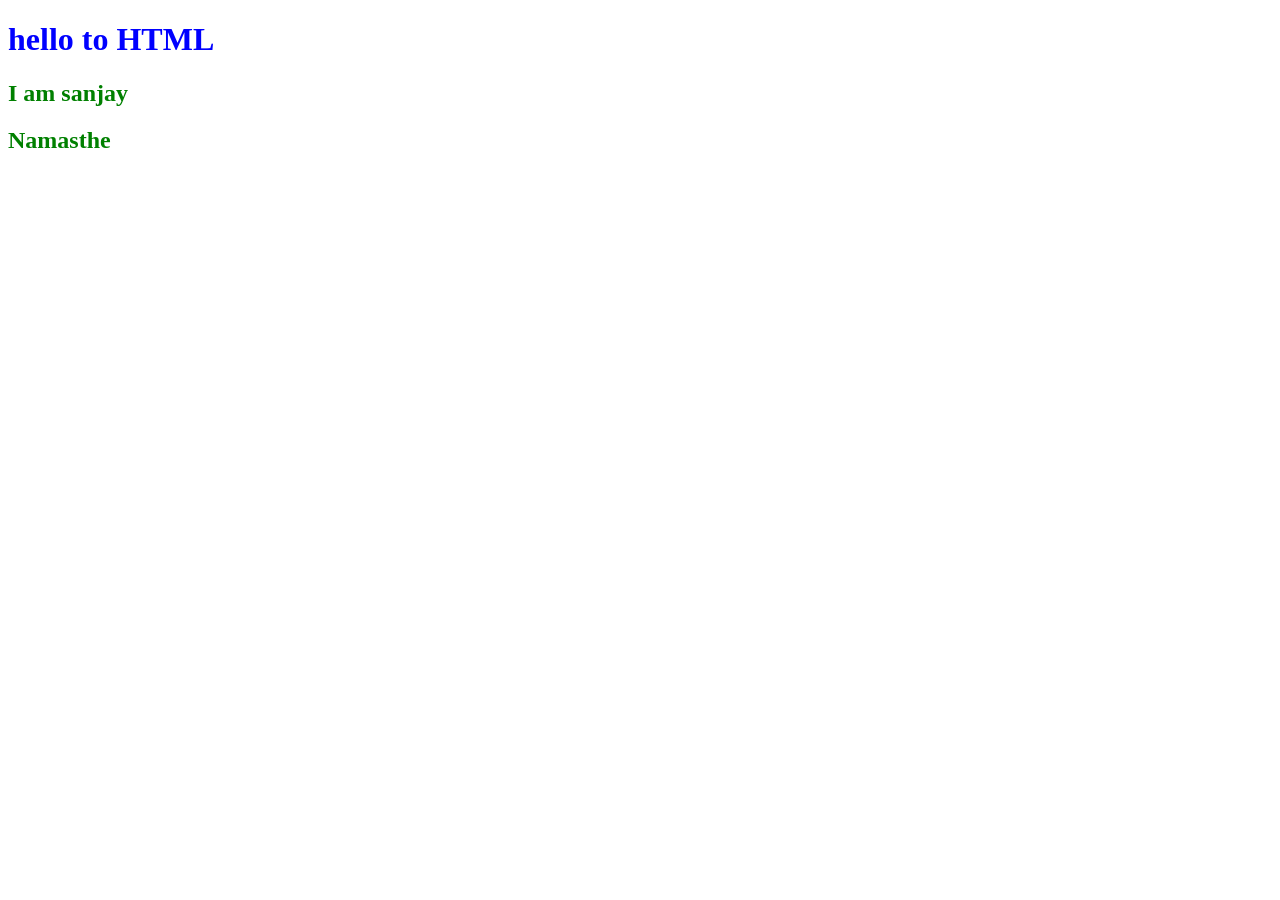
==== target/classes/static/index.html @ 6c39d16a "first" ====
<!DOCTYPE html>
<html lang="en">
<head>
  <meta charset="UTF-8">
  <meta name="viewport" content="width=device-width, initial-scale=1.0">
  <title>Document</title>
  <link rel="stylesheet" href="index.css">
</head>
<body>
  <h1> hello to HTML</h1>
  <h2> I am sanjay</h2>
  <h2> Namasthe</h2>
  <script src="index.js"></script>
</body>
</html>
---- target/classes/static/index.css ----
h1{
    color:blue;
}
h2{
    color:green;
}
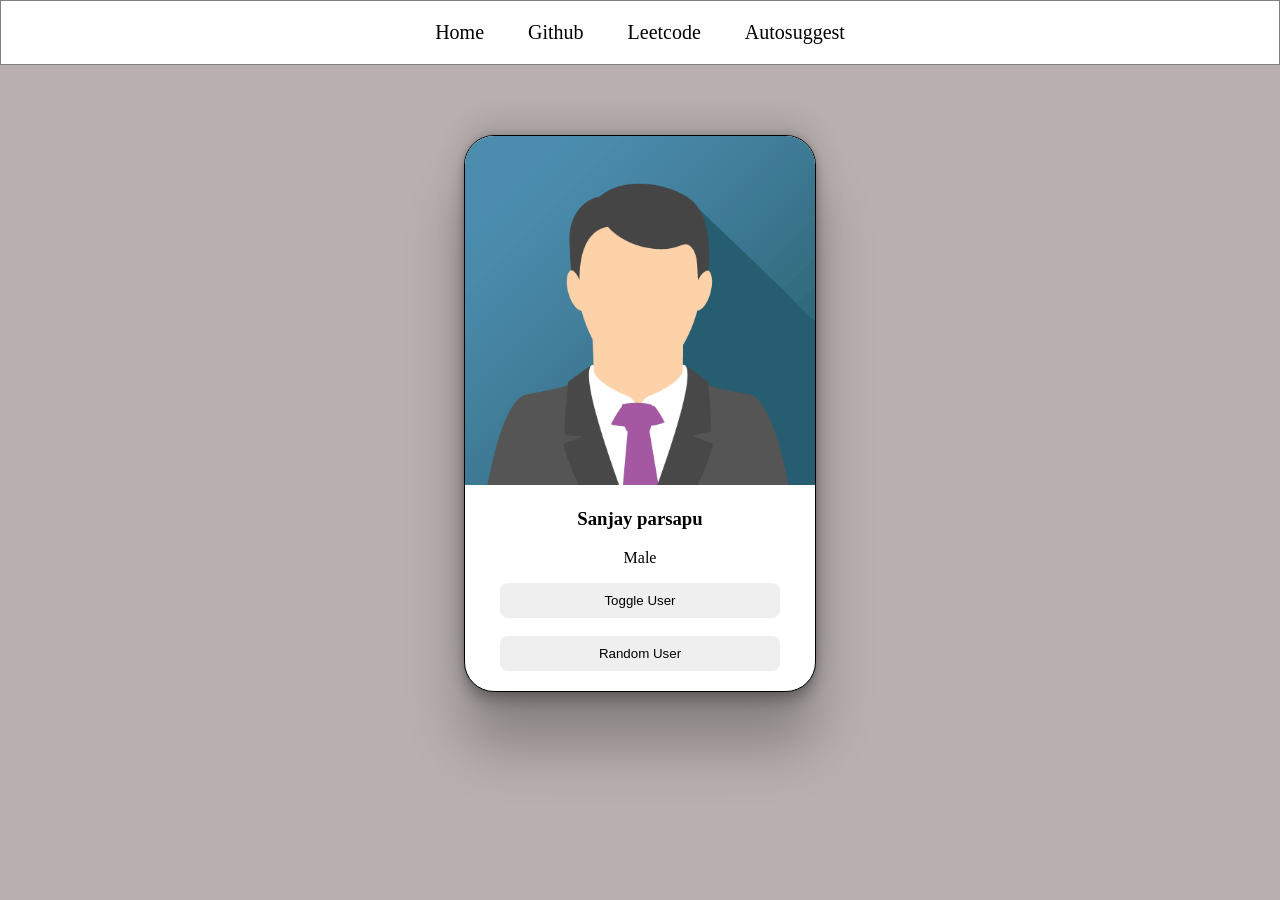
==== commit b2fd82cd: "till card" ====
--- a/target/classes/static/index.html
+++ b/target/classes/static/index.html
@@ -1,15 +1,29 @@
 <!DOCTYPE html>
 <html lang="en">
 <head>
-  <meta charset="UTF-8">
-  <meta name="viewport" content="width=device-width, initial-scale=1.0">
-  <title>Document</title>
-  <link rel="stylesheet" href="index.css">
+    <meta charset="UTF-8">
+    <meta name="viewport" content="width=device-width, initial-scale=1.0">
+    <title>Auto Suggest</title>
+    <link rel="stylesheet" href="index.css">
 </head>
 <body>
-  <h1> hello to HTML</h1>
-  <h2> I am sanjay</h2>
-  <h2> Namasthe</h2>
-  <script src="index.js"></script>
+    <!-- <h1>Hello World!</h1> -->
+     <div class="navbar">
+        <a href="">Home</a>
+        <a href="https://github.com/">Github</a>
+        <a href="">Leetcode</a>
+        <a href="">Autosuggest</a>
+     </div>
+
+     <div class="card">
+        <img src="john.png" alt="image not found">
+        <h3 id="user-name">Sanjay parsapu </h3>
+        <p>Male</p>
+        <button>Toggle User</button>
+        <br>
+        <br>
+        <button> Random User</button>
+     </div>
+    <script src="index.js"></script>
 </body>
 </html>
--- a/target/classes/static/index.css
+++ b/target/classes/static/index.css
@@ -1,6 +1,56 @@
-h1{
-    color:blue;
+body{
+    margin: 0px;
+    background-color: rgb(184, 175, 175);
 }
-h2{
-    color:green;
+
+h1 {
+    color: red;
+}
+
+.navbar{
+    border-style: solid;
+    border-width: 1px;
+    border-color: gray;
+    padding: 20px;
+    text-align: center;
+    background-color: white;
+}
+
+.navbar a{
+    padding: 20px;
+    text-decoration: none;
+    color: black;
+    font-size: 20px;
+}
+
+.navbar a:hover{
+    color: blue;
+    background-color: aqua;
+}
+
+.card{
+    border: 1px solid black;
+    width: 350px;
+    border-radius: 30px;
+    text-align: center;
+    margin-top: 70px;
+    overflow: hidden;
+    /* margin-left: 40%; */
+    margin-left: auto;
+    margin-right: auto;
+    padding-bottom: 20px;
+    background-color: white;
+    box-shadow: rgba(0, 0, 0, 0.25) 0px 54px 55px, rgba(0, 0, 0, 0.12) 0px -12px 30px, rgba(0, 0, 0, 0.12) 0px 4px 6px, rgba(0, 0, 0, 0.17) 0px 12px 13px, rgba(0, 0, 0, 0.09) 0px -3px 5px;
+}
+
+.card img{
+    /* width: 300px; */
+    width: 100%;
+}
+
+.card button{
+    border-style: none;
+    padding: 10px;
+    width: 80%;
+    border-radius: 8px;
 }
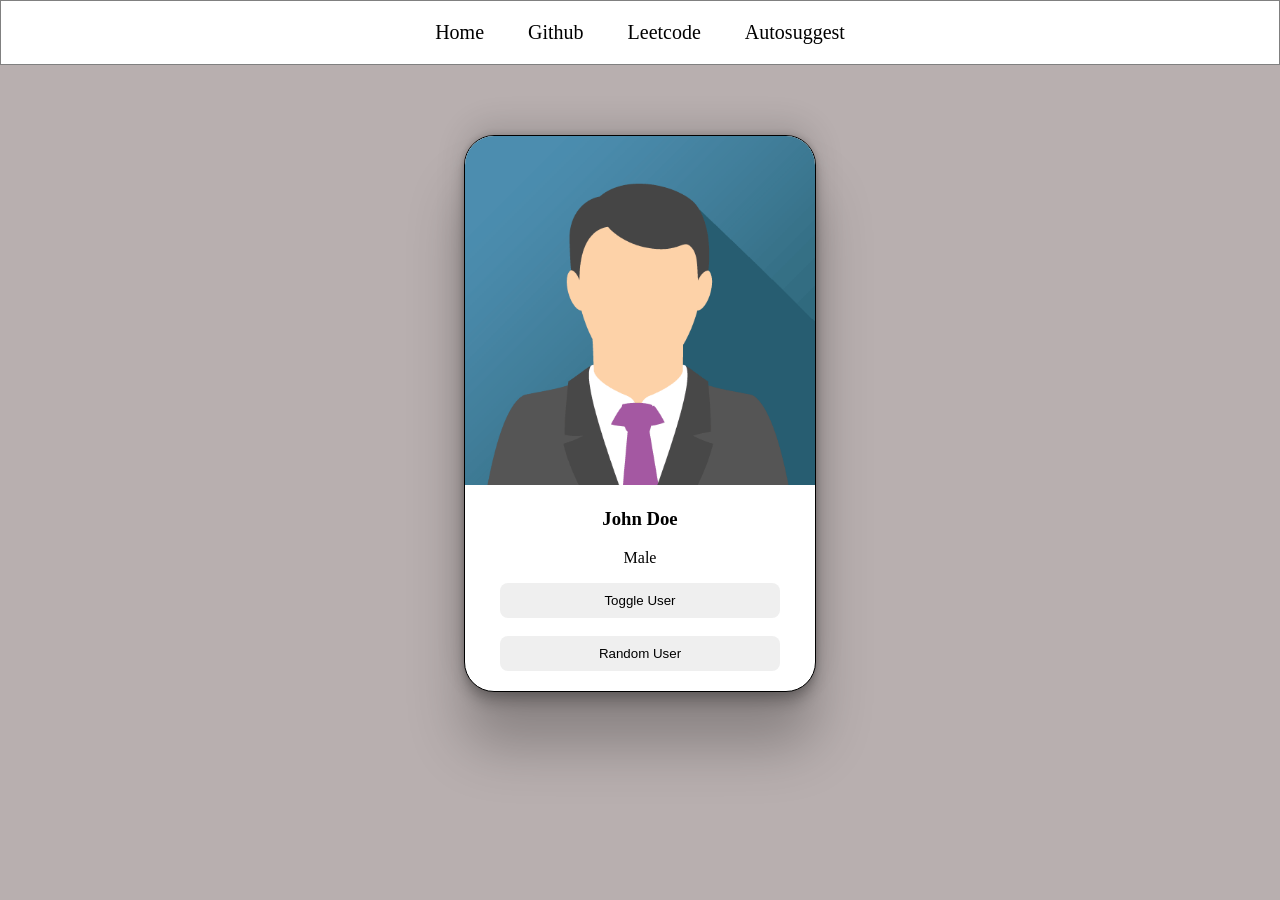
==== commit 6a364dac: "Toggle" ====
--- a/target/classes/static/index.html
+++ b/target/classes/static/index.html
@@ -16,10 +16,11 @@
      </div>
 
      <div class="card">
-        <img src="john.png" alt="image not found">
-        <h3 id="user-name">Sanjay parsapu </h3>
-        <p>Male</p>
-        <button>Toggle User</button>
+        <img id="user-image" src="john.png" alt="image not found">
+        <h3 id="user-name">John Doe</h3>
+        <p id="user-gender">Male</p>
+
+        <button onclick="toggleUser()" >Toggle User</button>
         <br>
         <br>
         <button> Random User</button>
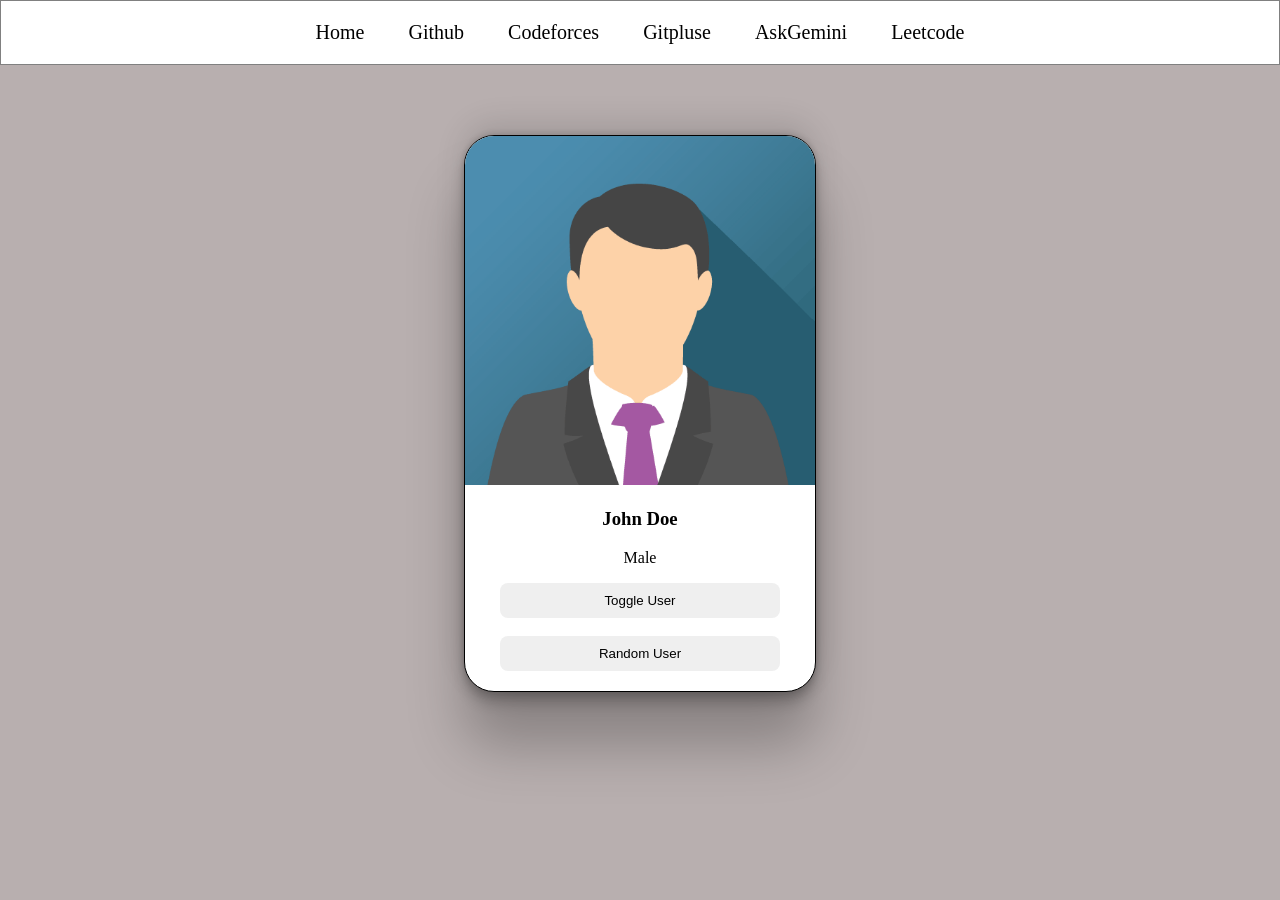
==== commit b4482434: "added_icons" ====
--- a/target/classes/static/index.html
+++ b/target/classes/static/index.html
@@ -7,24 +7,31 @@
     <link rel="stylesheet" href="index.css">
 </head>
 <body>
-    <!-- <h1>Hello World!</h1> -->
-     <div class="navbar">
+
+    <div class="navbar">
         <a href="">Home</a>
-        <a href="https://github.com/">Github</a>
-        <a href="">Leetcode</a>
-        <a href="">Autosuggest</a>
-     </div>
+        <a href="https://github.com/" target="_blank">Github</a>
+        <a href="codeforces-stats.html" target="_blank">Codeforces</a>
+        <a href="gitpulse.html" target="_blank">Gitpluse</a>
+        <a href="ask-gemini.html" target="_blank">AskGemini</a>
+        <a href="leetcode-stats.html" target="_blank">Leetcode</a>
+    </div>
 
-     <div class="card">
-        <img id="user-image" src="john.png" alt="image not found">
+    <div class="card">
+        <img id="user-image" src="john.png" alt="Image not found">
+
         <h3 id="user-name">John Doe</h3>
+
         <p id="user-gender">Male</p>
 
-        <button onclick="toggleUser()" >Toggle User</button>
-        <br>
-        <br>
-        <button> Random User</button>
-     </div>
+        <button onclick="toggleUser()">Toggle User</button>
+
+        <br><br>
+
+        <button onclick="randomUser()">Random User</button>
+    </div>
+
     <script src="index.js"></script>
+
 </body>
 </html>
